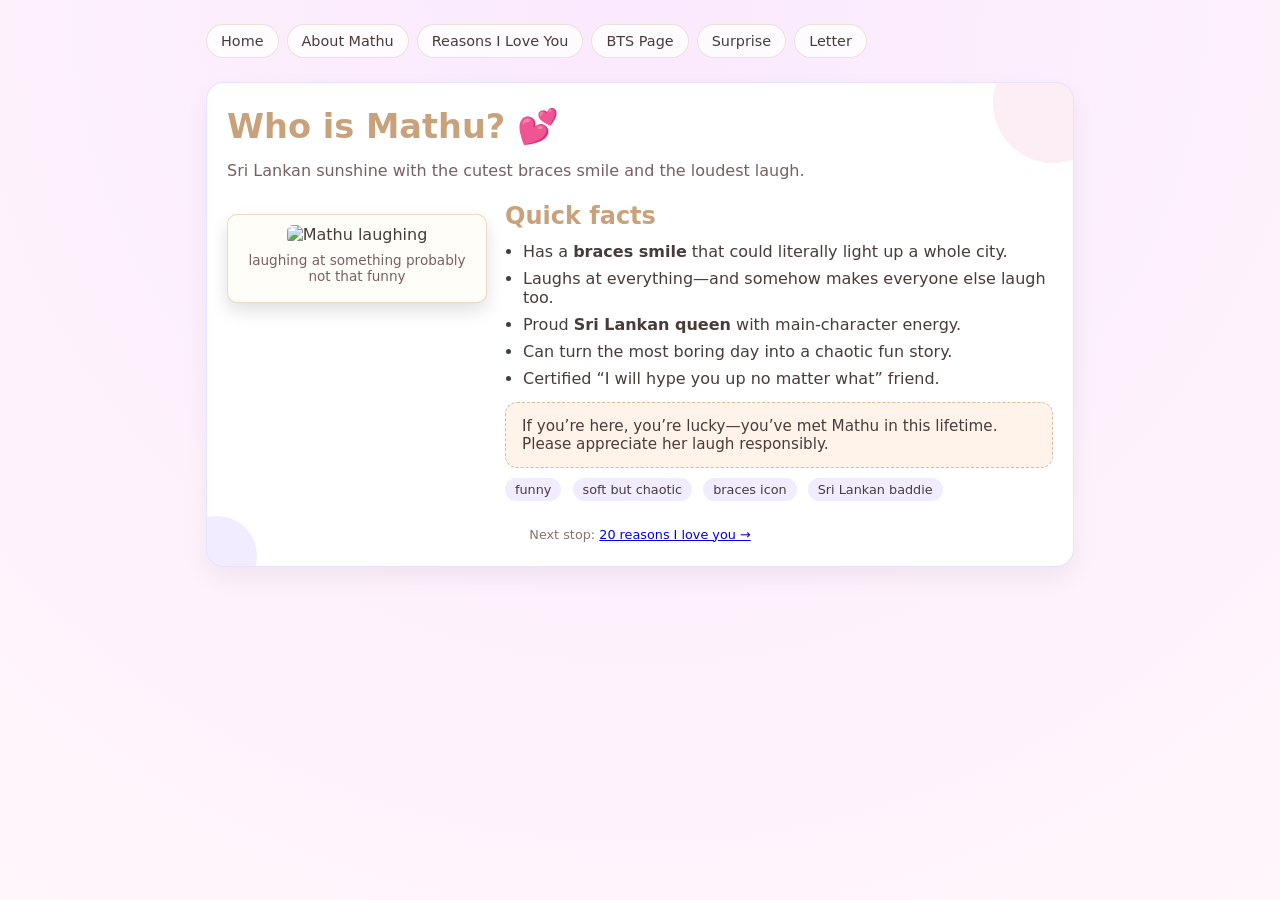
==== about.html @ e656155a "about.html" ====
<!DOCTYPE html>
<html lang="en">
<head>
  <meta charset="UTF-8">
  <title>About Mathu 🌸</title>
  <link rel="stylesheet" href="style.css">
</head>
<body>
  <div class="wrapper page">
    <nav class="nav">
      <a href="index.html">Home</a>
      <a href="about.html">About Mathu</a>
      <a href="reasons.html">Reasons I Love You</a>
      <a href="bts.html">BTS Page</a>
      <a href="surprise.html">Surprise</a>
      <a href="letter.html">Letter</a>
    </nav>

    <div class="card">
      <div class="card-content">
        <h1>Who is Mathu? 💕</h1>
        <p class="tagline">Sri Lankan sunshine with the cutest braces smile and the loudest laugh.</p>

        <div style="display:flex; flex-wrap:wrap; gap:18px; align-items:flex-start;">
          <div class="polaroid">
            <!-- replace with real photo -->
            <img src="images/mathu-laugh.jpg" alt="Mathu laughing">
            <span>laughing at something probably not that funny</span>
          </div>

          <div style="flex:1; min-width:220px;">
            <h2>Quick facts</h2>
            <ul class="list">
              <li>Has a <strong>braces smile</strong> that could literally light up a whole city.</li>
              <li>Laughs at everything—and somehow makes everyone else laugh too.</li>
              <li>Proud <strong>Sri Lankan queen</strong> with main‑character energy.</li>
              <li>Can turn the most boring day into a chaotic fun story.</li>
              <li>Certified “I will hype you up no matter what” friend.</li>
            </ul>

            <div class="scrap-note">
              If you’re here, you’re lucky—you’ve met Mathu in this lifetime.
              Please appreciate her laugh responsibly.
            </div>

            <div style="margin-top:10px;">
              <span class="chip">funny</span>
              <span class="chip">soft but chaotic</span>
              <span class="chip">braces icon</span>
              <span class="chip">Sri Lankan baddie</span>
            </div>
          </div>
        </div>

        <div class="footer">
          Next stop: <a href="reasons.html">20 reasons I love you →</a>
        </div>
      </div>
    </div>
  </div>
</body>
</html>
---- style.css ----
:root {
  --bg: #fff7fb;
  --pink: #f7b7d4;
  --purple: #c7b5ff;
  --brown: #c9a27b;
  --text: #4a3b3b;
  --card: #ffffff;
}

* {
  box-sizing: border-box;
  margin: 0;
  padding: 0;
  font-family: "Poppins", system-ui, -apple-system, BlinkMacSystemFont, sans-serif;
}

body {
  background: radial-gradient(circle at top, #fbe9ff, #fff7fb);
  color: var(--text);
  min-height: 100vh;
}

/* fade-in for whole page */
.page {
  opacity: 0;
  animation: fadeIn 0.9s ease-out forwards;
}

@keyframes fadeIn {
  from { opacity: 0; transform: translateY(8px); }
  to { opacity: 1; transform: translateY(0); }
}

.wrapper {
  max-width: 900px;
  margin: 0 auto;
  padding: 24px 16px 40px;
}

.nav {
  display: flex;
  flex-wrap: wrap;
  gap: 8px;
  margin-bottom: 24px;
}

.nav a {
  text-decoration: none;
  padding: 8px 14px;
  border-radius: 999px;
  background: rgba(255, 255, 255, 0.8);
  border: 1px solid rgba(201, 162, 123, 0.3);
  color: var(--text);
  font-size: 0.9rem;
}

.nav a:hover {
  background: var(--pink);
  color: #fff;
}

.card {
  background: var(--card);
  border-radius: 18px;
  padding: 24px 20px;
  box-shadow: 0 10px 25px rgba(0, 0, 0, 0.06);
  border: 1px solid rgba(199, 181, 255, 0.4);
  position: relative;
  overflow: hidden;
}

.card::before {
  content: "";
  position: absolute;
  width: 120px;
  height: 120px;
  background: rgba(247, 183, 212, 0.25);
  border-radius: 50%;
  top: -40px;
  right: -40px;
}

.card::after {
  content: "";
  position: absolute;
  width: 80px;
  height: 80px;
  background: rgba(199, 181, 255, 0.25);
  border-radius: 50%;
  bottom: -30px;
  left: -30px;
}

.card-content {
  position: relative;
  z-index: 1;
}

h1, h2 {
  color: var(--brown);
  margin-bottom: 12px;
}

h1 {
  font-size: 2.1rem;
}

h2 {
  font-size: 1.5rem;
}

p {
  margin-bottom: 10px;
  line-height: 1.6;
}

.tagline {
  font-size: 1rem;
  color: #7a5f5f;
  margin-bottom: 18px;
}

.btn-primary {
  display: inline-block;
  margin-top: 16px;
  padding: 10px 18px;
  border-radius: 999px;
  background: linear-gradient(135deg, var(--purple), var(--pink));
  color: #fff;
  text-decoration: none;
  border: none;
  cursor: pointer;
  font-size: 0.95rem;
}

.btn-primary:hover {
  opacity: 0.9;
}

.polaroid {
  background: #fffdf7;
  border-radius: 10px;
  padding: 10px 10px 18px;
  box-shadow: 0 8px 18px rgba(0, 0, 0, 0.12);
  border: 1px solid rgba(201, 162, 123, 0.4);
  max-width: 260px;
  text-align: center;
  margin: 12px 0;
}

.polaroid img {
  width: 100%;
  border-radius: 6px;
  object-fit: cover;
}

.polaroid span {
  display: block;
  margin-top: 8px;
  font-size: 0.85rem;
  color: #7a5f5f;
}

.list {
  margin-top: 10px;
  padding-left: 18px;
}

.list li {
  margin-bottom: 8px;
}

.scrap-note {
  background: #fff3ea;
  border-radius: 12px;
  padding: 14px 16px;
  border: 1px dashed rgba(201, 162, 123, 0.7);
  margin-top: 14px;
  font-size: 0.95rem;
}

.chip {
  display: inline-block;
  padding: 4px 10px;
  border-radius: 999px;
  background: rgba(199, 181, 255, 0.25);
  font-size: 0.8rem;
  margin-right: 6px;
  margin-bottom: 6px;
}

.center {
  text-align: center;
}

.surprise-box {
  text-align: center;
  margin-top: 18px;
}

.surprise-text {
  margin-top: 14px;
  font-weight: 500;
  color: #7a4b4b;
}

.footer {
  margin-top: 20px;
  font-size: 0.8rem;
  text-align: center;
  color: #8a6f6f;
}

/* confetti + sparkles on home page */
.confetti-container,
.sparkle-container {
  pointer-events: none;
  position: fixed;
  inset: 0;
  overflow: hidden;
  z-index: 0;
}

.confetti-piece {
  position: absolute;
  width: 8px;
  height: 14px;
  border-radius: 3px;
  opacity: 0.9;
  animation: fall 4s linear infinite;
}

@keyframes fall {
  0% { transform: translateY(-10vh) rotate(0deg); }
  100% { transform: translateY(110vh) rotate(360deg); }
}

.sparkle {
  position: absolute;
  width: 6px;
  height: 6px;
  border-radius: 50%;
  background: rgba(255, 255, 255, 0.9);
  box-shadow: 0 0 8px rgba(255, 255, 255, 0.9);
  opacity: 0;
  animation: twinkle 2.5s ease-in-out infinite;
}

@keyframes twinkle {
  0%, 100% { opacity: 0; transform: scale(0.4); }
  50% { opacity: 1; transform: scale(1); }
}
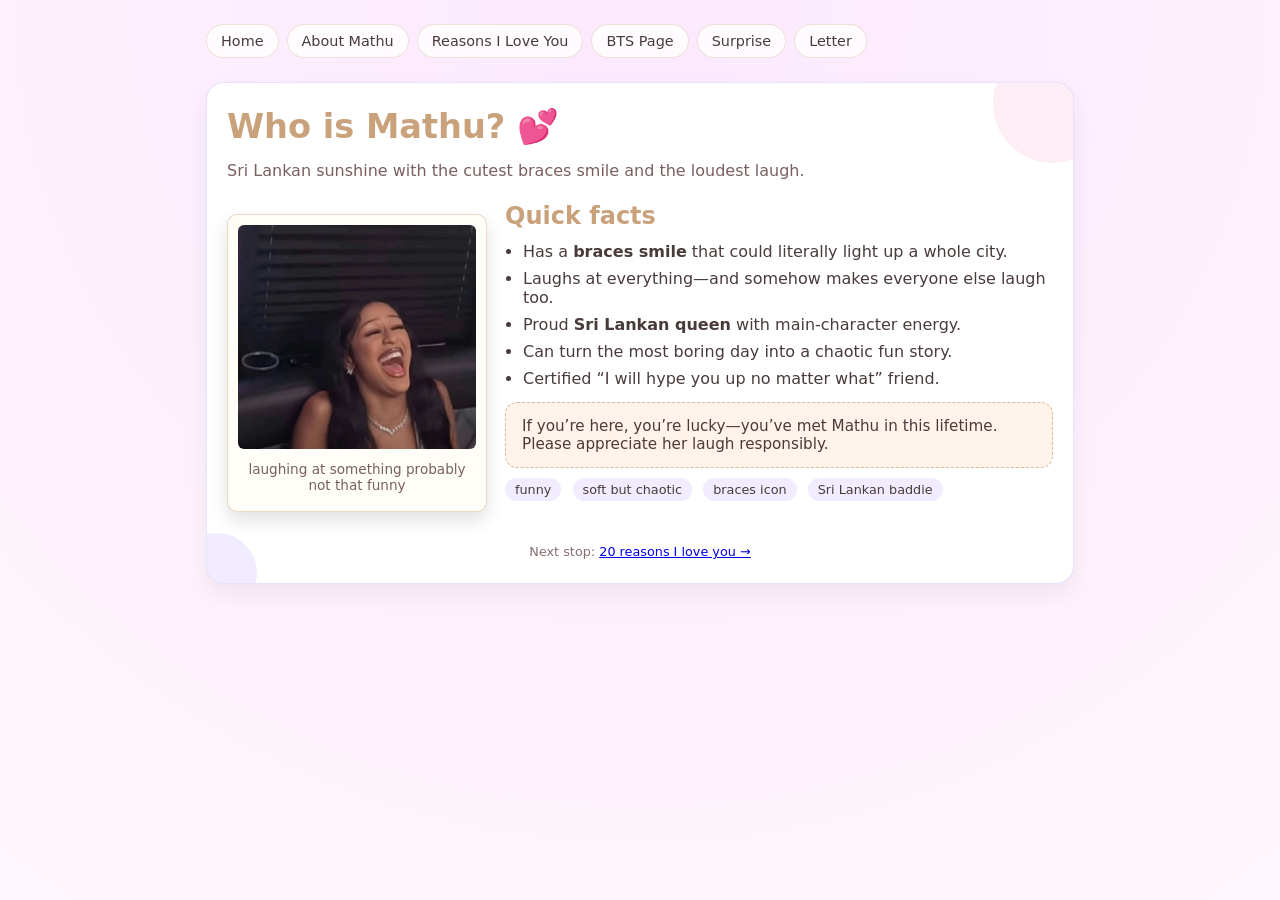
==== commit af5a4842: "about.html" ====
--- a/about.html
+++ b/about.html
@@ -23,8 +23,10 @@
 
         <div style="display:flex; flex-wrap:wrap; gap:18px; align-items:flex-start;">
           <div class="polaroid">
-            <!-- replace with real photo -->
-            <img src="images/mathu-laugh.jpg" alt="Mathu laughing">
+          
+            <img src="images/image12.jpg.JPG" alt="Mathu laughing">
+
+
             <span>laughing at something probably not that funny</span>
           </div>
 
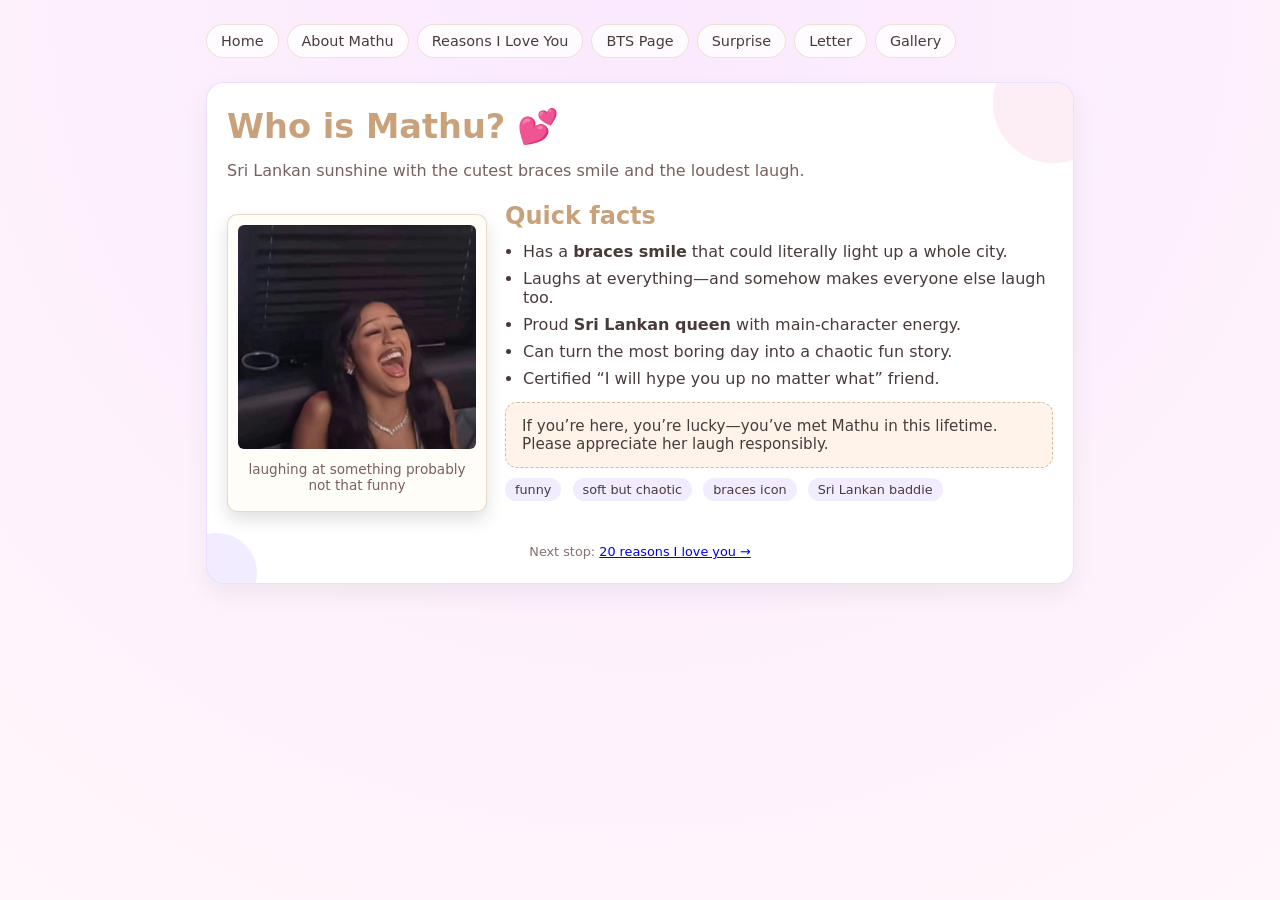
==== commit ae3b2a92: "about.html" ====
--- a/about.html
+++ b/about.html
@@ -14,6 +14,8 @@
       <a href="bts.html">BTS Page</a>
       <a href="surprise.html">Surprise</a>
       <a href="letter.html">Letter</a>
+      <a href="gallery.html">Gallery</a>
+
     </nav>
 
     <div class="card">
